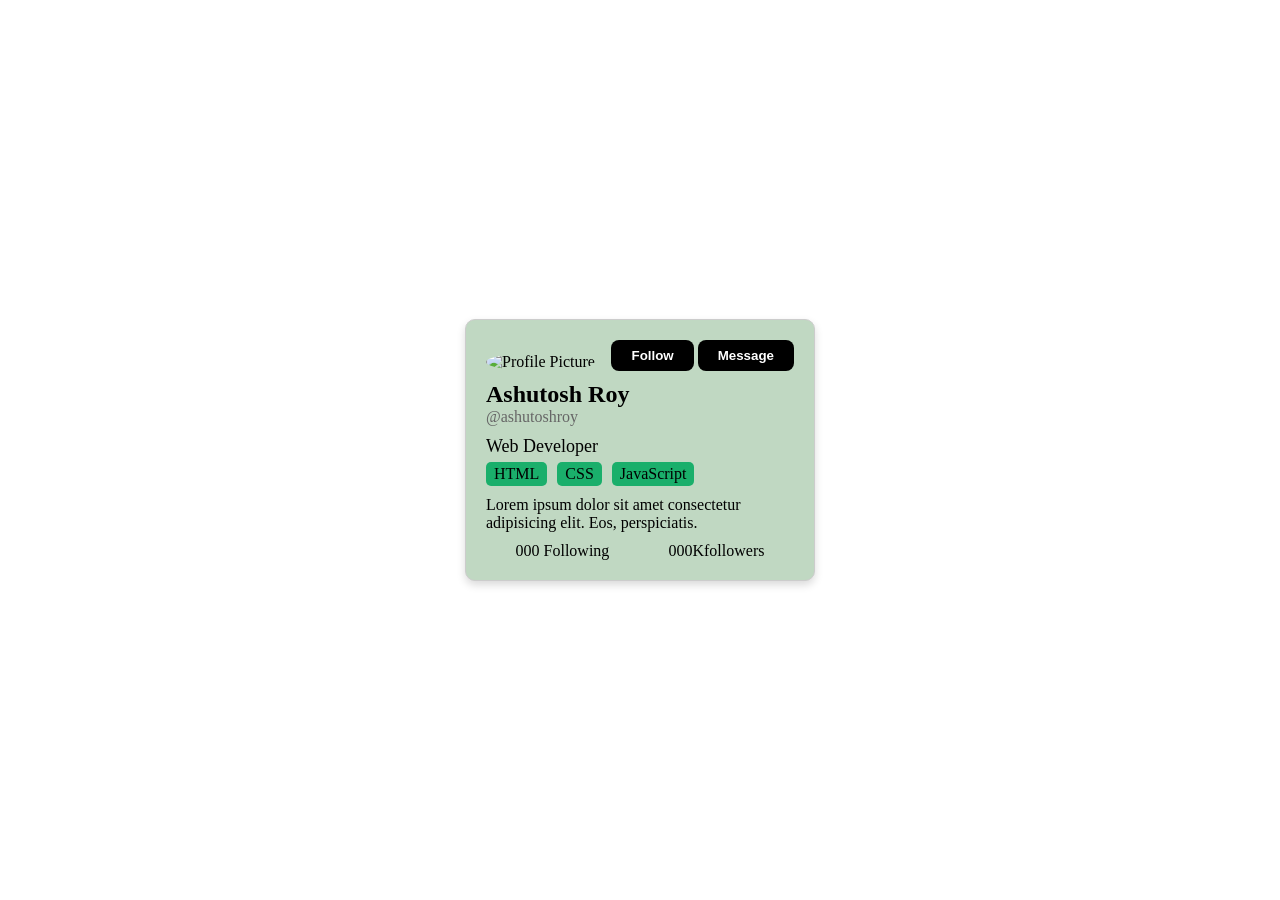
==== profileCard/index.html @ 8451ef29 "msg section complete" ====
<!doctype html>
<html lang="en">
  <head>
    <meta charset="UTF-8" />
    <meta name="viewport" content="width=device-width, initial-scale=1.0" />
    <title>Profile Card</title>
    <link rel="stylesheet" href="style.css" />
  </head>
  <body>
    <main>
      <div class="profile-card">
        <div class="profile-img">
          <div>
            <img
              src="https://scontent.fcgp33-1.fna.fbcdn.net/v/t39.30808-6/760701305_1009071175287893_6641979236256348585_n.jpg?stp=dst-jpg_tt6&cstp=mx960x959&ctp=s960x959&_nc_cat=107&_nc_map=urlgen_bucketless&ccb=1-7&_nc_sid=6ee11a&_nc_ohc=PHrtDHbWJ4sQ7kNvwG1j0xv&_nc_oc=Adpw-MjNd9lQf6z53fUqGbp8WPai1SSIusvFQdc_3sqGHiRaQjH8hRCvF6nf2wjOO8A&_nc_zt=23&_nc_ht=scontent.fcgp33-1.fna&_nc_gid=Yx7TYS5K0XshyUG4z9rDUg&_nc_ss=7b2a8&oh=00_AQPL0WAyKhYHFSP_0VEOaS1e_TnsqizIqiRP2MeIBCXHdQ&oe=6AC12F71"
              alt="Profile Picture"
            />
          </div>
          <div class="profile-actions">
            <button class="follow-btn">Follow</button>
            <button class="message-btn">Message</button>
          </div>
        </div>
        <div id="msgContainer" class="messageContainer">
          <input type="text" placeholder="Hello! How can I help you?" />
          <button>Send</button>
        </div>
        <div class="profile-info">
          <h1 class="profile-title">Ashutosh Roy</h1>
          <p class="profile-username">@ashutoshroy</p>
          <p class="profession">Web Developer</p>
          <div class="skills">
            <p class="skill">HTML</p>
            <p class="skill">CSS</p>
            <p class="skill">JavaScript</p>
          </div>
          <p class="profile-bio">
            Lorem ipsum dolor sit amet consectetur adipisicing elit. Eos,
            perspiciatis.
          </p>
        </div>
        <div class="profile-stats">
          <p><span>000</span> Following</p>
          <p><span>000K</span>followers</p>
        </div>
      </div>
    </main>
    <script src="scripts/main.js"></script>
  </body>
</html>
---- profileCard/style.css ----
* {
  padding: 0;
  margin: 0;
  box-sizing: border-box;
}
main {
  width: 100%;
  height: 100vh;
  display: flex;
  justify-content: center;
  align-items: center;
}
.profile-card {
  max-width: 350px;
  border-radius: 10px;
  padding: 20px 20px;
  background-color: #c0d8c2;
  border: 1px solid #ccc;
  box-shadow: 0px 4px 8px rgba(0, 0, 0, 0.15);
}
.profile-img {
  display: flex;
  justify-content: space-between;
  align-items: end;
}
.profile-img img {
  width: 100px;
  height: 100px;
  border-radius: 50%;
  object-fit: cover;
}
.profile-title {
  font-size: 24px;
  font-weight: bold;
  margin-top: 10px;
}
.profile-username {
  font-size: 16px;
  color: #666;
  margin-bottom: 10px;
}
.profession {
  font-size: 18px;
  margin-bottom: 5px;
}
.skills {
  display: flex;
  flex-wrap: wrap;
  align-items: center;
  gap: 10px;
  margin-bottom: 10px;
}
.skills .skill {
  background: #1aaf6b;
  padding: 3px 8px;
  border-radius: 5px;
}
.profile-stats {
  display: flex;
  justify-content: space-around;
  align-items: center;
}
.profile-bio {
  margin-bottom: 10px;
}
.profile-actions button {
  border: none;
  outline: none;
  background: transparent;
  background-color: black;
  color: white;
  padding: 8px 20px;
  border-radius: 8px;
  font-weight: 600;
  cursor: pointer;
}

.profile-actions button:hover {
  background-color: #333;
}

#msgContainer {
  margin: 10px 0;
}

#msgContainer input{
  padding: 4px 15px;
  outline: none;
  border: none;
  border-radius: 8px;
  margin-right: 10px;
  
}


#msgContainer button{
  border: none;
  outline: none;
  background: transparent;
  background-color: black;
  color: white;
  padding: 8px 20px;
  border-radius: 8px;
  font-weight: 600;
  cursor: pointer;
}

.messageContainer{
  display: none ;
}
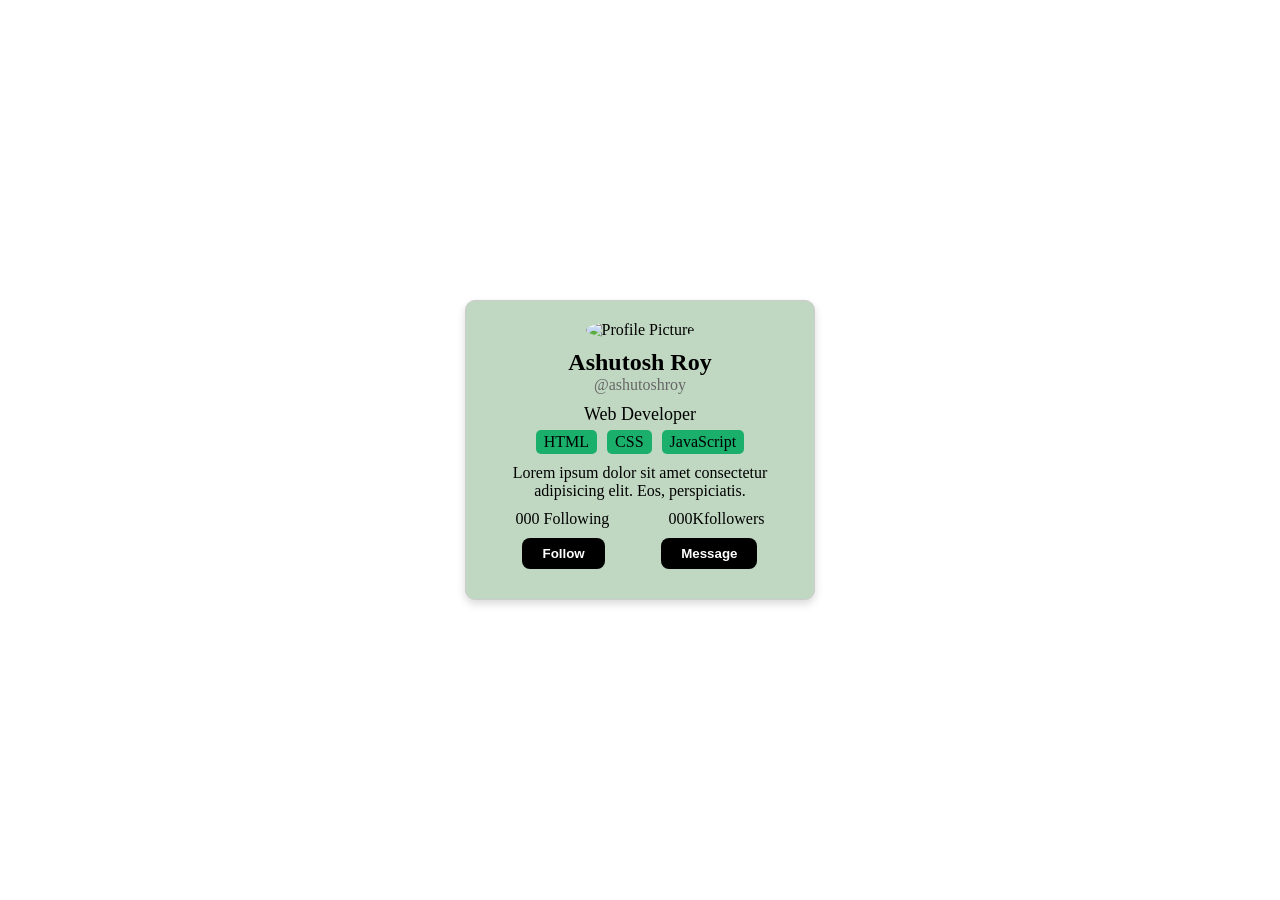
==== commit 441a1992: "message delete button complete" ====
--- a/profileCard/index.html
+++ b/profileCard/index.html
@@ -5,6 +5,13 @@
     <meta name="viewport" content="width=device-width, initial-scale=1.0" />
     <title>Profile Card</title>
     <link rel="stylesheet" href="style.css" />
+    <link
+      rel="stylesheet"
+      href="https://cloudflare.com"
+      integrity="sha512-DTOQO9RWCH3ppGqcWaEA1BIZOC6xxalwEsw9c2QQeAIftl+Vegovlnee1c9QX4TctnWMn13TZye+giMm8e2LwA=="
+      crossorigin="anonymous"
+      referrerpolicy="no-referrer"
+    />
   </head>
   <body>
     <main>
@@ -16,15 +23,8 @@
               alt="Profile Picture"
             />
           </div>
-          <div class="profile-actions">
-            <button class="follow-btn">Follow</button>
-            <button class="message-btn">Message</button>
-          </div>
         </div>
-        <div id="msgContainer" class="messageContainer">
-          <input type="text" placeholder="Hello! How can I help you?" />
-          <button>Send</button>
-        </div>
+
         <div class="profile-info">
           <h1 class="profile-title">Ashutosh Roy</h1>
           <p class="profile-username">@ashutoshroy</p>
@@ -43,6 +43,15 @@
           <p><span>000</span> Following</p>
           <p><span>000K</span>followers</p>
         </div>
+        <div class="profile-actions">
+          <button class="follow-btn">Follow</button>
+          <button class="message-btn">Message</button>
+        </div>
+        <div id="msgContainer" class="messageContainer">
+          <input type="text" id="inputMsg" />
+          <button id="sendMsg">Send</button>
+        </div>
+        <div class="displayMsg"></div>
       </div>
     </main>
     <script src="scripts/main.js"></script>
--- a/profileCard/style.css
+++ b/profileCard/style.css
@@ -17,12 +17,9 @@
   background-color: #c0d8c2;
   border: 1px solid #ccc;
   box-shadow: 0px 4px 8px rgba(0, 0, 0, 0.15);
+  text-align: center;
 }
-.profile-img {
-  display: flex;
-  justify-content: space-between;
-  align-items: end;
-}
+
 .profile-img img {
   width: 100px;
   height: 100px;
@@ -46,6 +43,7 @@
 .skills {
   display: flex;
   flex-wrap: wrap;
+  justify-content: center;
   align-items: center;
   gap: 10px;
   margin-bottom: 10px;
@@ -62,6 +60,13 @@
 }
 .profile-bio {
   margin-bottom: 10px;
+}
+.profile-actions {
+  gap: 20px;
+  display: flex;
+  justify-content: space-evenly;
+  align-items: center;
+  margin: 10px 0;
 }
 .profile-actions button {
   border: none;
@@ -83,17 +88,15 @@
   margin: 10px 0;
 }
 
-#msgContainer input{
+#msgContainer input {
   padding: 4px 15px;
   outline: none;
   border: none;
   border-radius: 8px;
   margin-right: 10px;
-  
 }
 
-
-#msgContainer button{
+#msgContainer button {
   border: none;
   outline: none;
   background: transparent;
@@ -105,7 +108,28 @@
   cursor: pointer;
 }
 
-.messageContainer{
-  display: none ;
+.messageContainer {
+  display: none;
 }
 
+.remove {
+  display: flex;
+  justify-content: space-between;
+  align-items: center;
+  gap: 10px;
+  margin-bottom: 10px;
+  background-color: #efebeb;
+  padding: 10px;
+  border-radius: 10px;
+}
+.del{
+  border: none;
+  outline: none;
+  background: transparent;
+  background-color: black;
+  color: white;
+  padding: 8px 20px;
+  border-radius: 8px;
+  font-weight: 600;
+  cursor: pointer;
+}
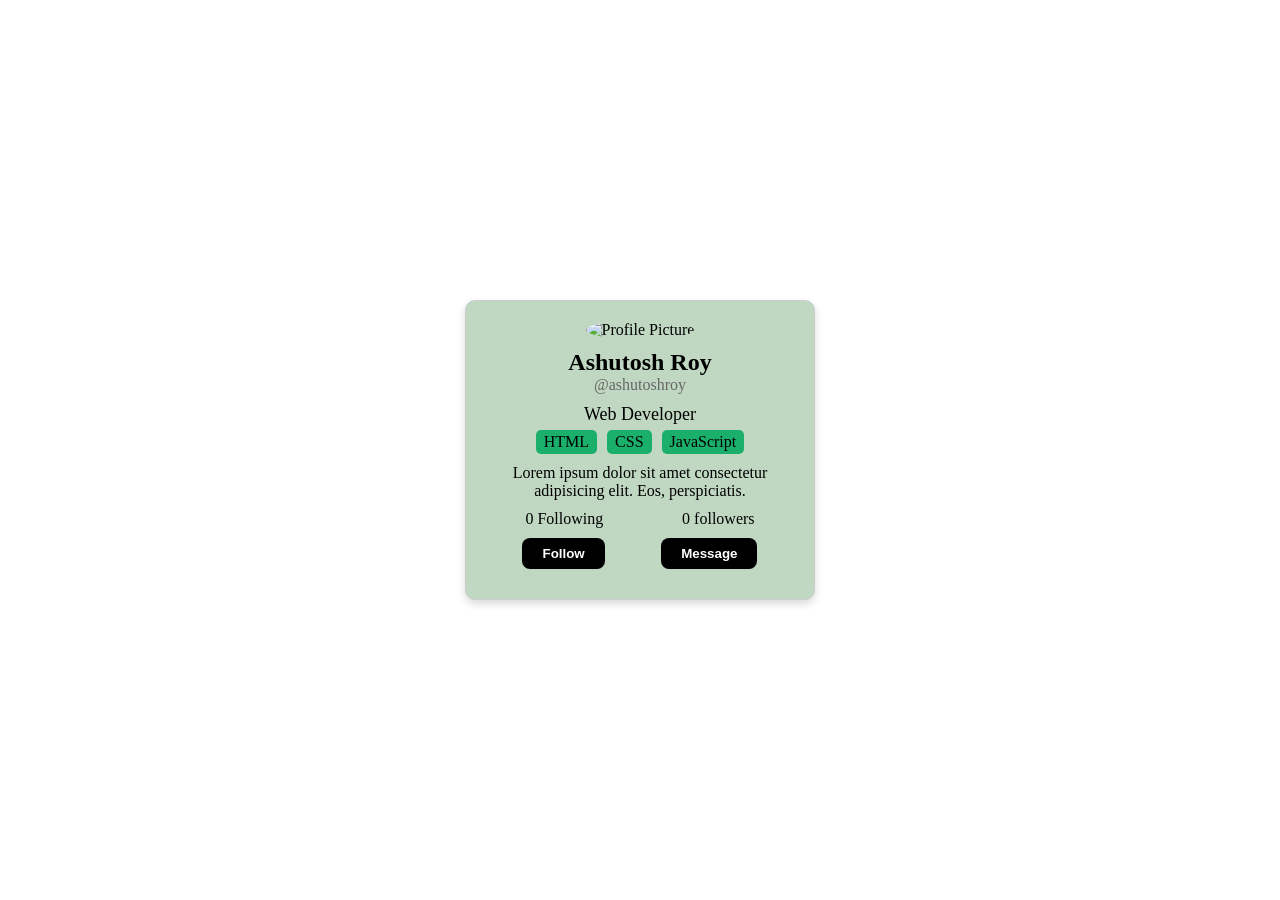
==== commit 58aa0ab5: "follower count section complete" ====
--- a/profileCard/index.html
+++ b/profileCard/index.html
@@ -40,15 +40,15 @@
           </p>
         </div>
         <div class="profile-stats">
-          <p><span>000</span> Following</p>
-          <p><span>000K</span>followers</p>
+          <p><span class="followCount">0</span> Following</p>
+          <p><span class="followCount">0</span> followers</p>
         </div>
         <div class="profile-actions">
           <button class="follow-btn">Follow</button>
           <button class="message-btn">Message</button>
         </div>
         <div id="msgContainer" class="messageContainer">
-          <input type="text" id="inputMsg" />
+          <input type="text" id="inputMsg" maxlength="10" />
           <button id="sendMsg">Send</button>
         </div>
         <div class="displayMsg"></div>
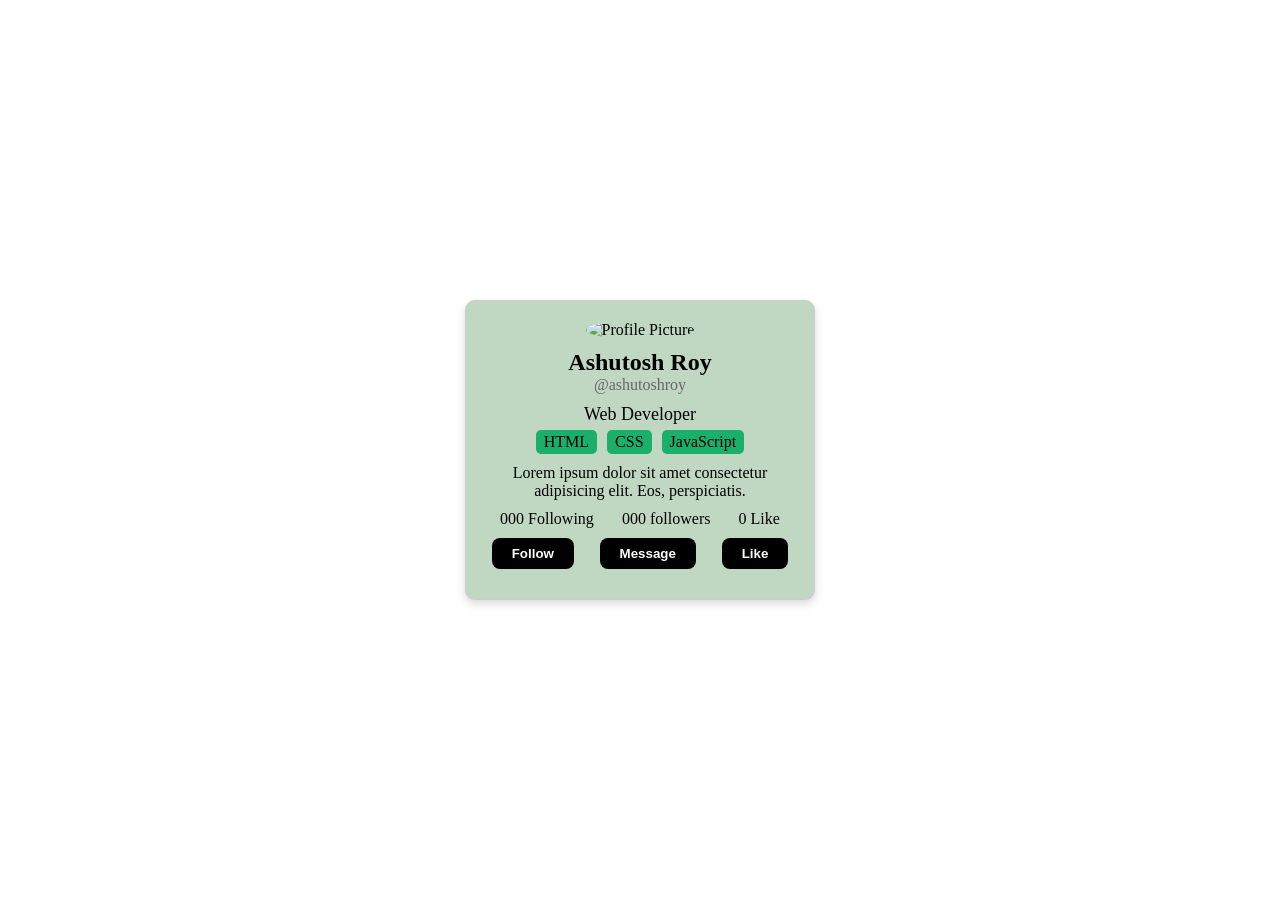
==== commit e3575ea7: "charCount added" ====
--- a/profileCard/index.html
+++ b/profileCard/index.html
@@ -40,16 +40,20 @@
           </p>
         </div>
         <div class="profile-stats">
-          <p><span class="followCount">0</span> Following</p>
-          <p><span class="followCount">0</span> followers</p>
+          <p><span class="followCount">000</span> Following</p>
+          <p><span class="followCount">000</span> followers</p>
+          <p><span class="likeCount">0</span> Like</p>
         </div>
         <div class="profile-actions">
           <button class="follow-btn">Follow</button>
           <button class="message-btn">Message</button>
+          <button class="likeBtn">Like</button>
         </div>
         <div id="msgContainer" class="messageContainer">
-          <input type="text" id="inputMsg" maxlength="10" />
+          <input type="text" id="inputMsg" maxlength="100" />
           <button id="sendMsg">Send</button>
+          <br>
+          <span class="charCount">0<span>/100</span></span>
         </div>
         <div class="displayMsg"></div>
       </div>
--- a/profileCard/style.css
+++ b/profileCard/style.css
@@ -133,3 +133,14 @@
   font-weight: 600;
   cursor: pointer;
 }
+.likeBtn{
+  border: none;
+  outline: none;
+  background: transparent;
+  background-color: black;
+  color: white;
+  padding: 8px 20px;
+  border-radius: 8px;
+  font-weight: 600;
+  cursor: pointer;
+}
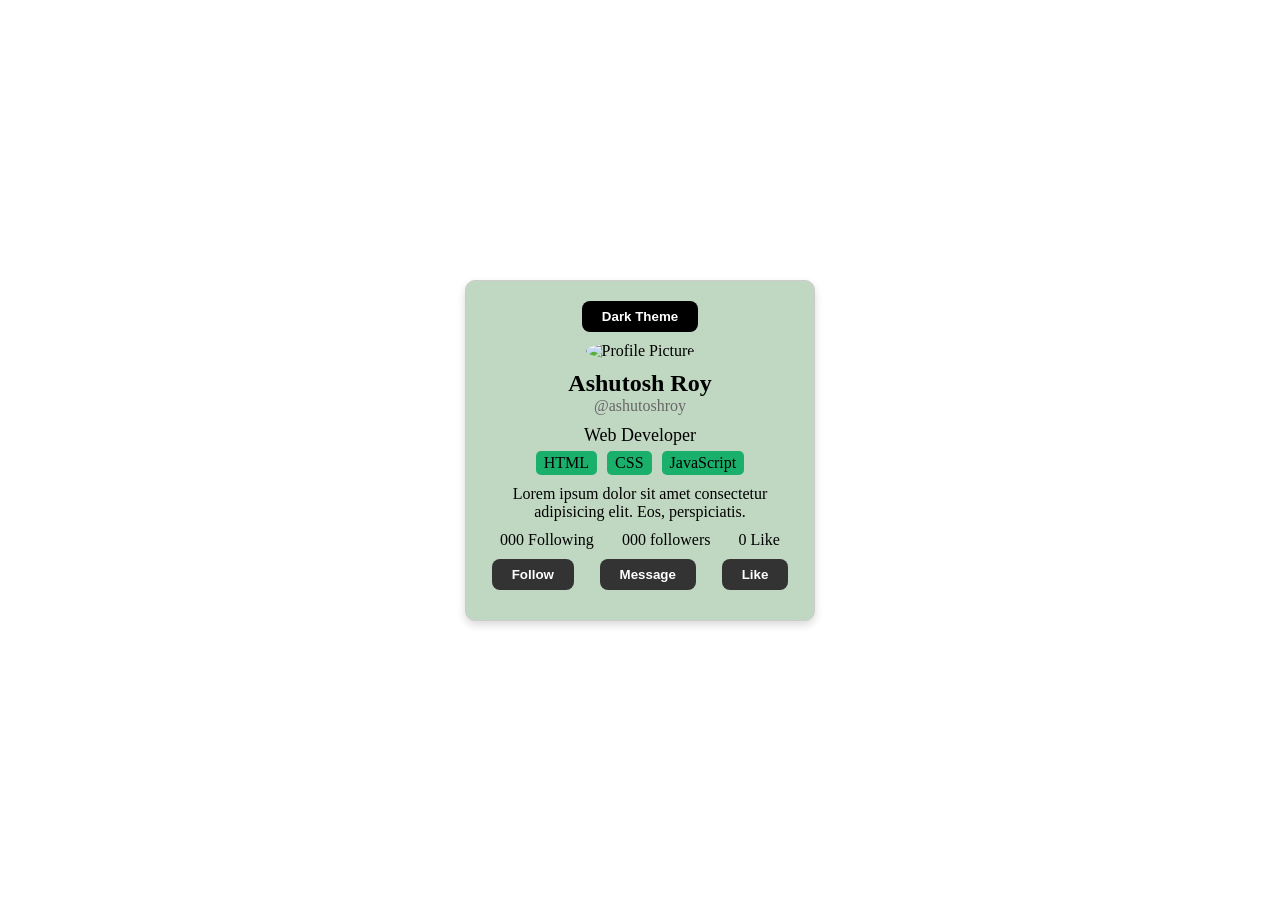
==== commit 5a17acbd: "add theme btn and set localstorage" ====
--- a/profileCard/index.html
+++ b/profileCard/index.html
@@ -16,6 +16,7 @@
   <body>
     <main>
       <div class="profile-card">
+        <button class="theme-btn">Dark Theme</button>
         <div class="profile-img">
           <div>
             <img
@@ -52,7 +53,7 @@
         <div id="msgContainer" class="messageContainer">
           <input type="text" id="inputMsg" maxlength="100" />
           <button id="sendMsg">Send</button>
-          <br>
+          <br />
           <span class="charCount">0<span>/100</span></span>
         </div>
         <div class="displayMsg"></div>
--- a/profileCard/style.css
+++ b/profileCard/style.css
@@ -18,6 +18,10 @@
   border: 1px solid #ccc;
   box-shadow: 0px 4px 8px rgba(0, 0, 0, 0.15);
   text-align: center;
+}
+
+.theme-btn {
+  margin-bottom: 10px;
 }
 
 .profile-img img {
@@ -68,7 +72,8 @@
   align-items: center;
   margin: 10px 0;
 }
-.profile-actions button {
+.profile-actions button,
+.theme-btn {
   border: none;
   outline: none;
   background: transparent;
@@ -80,7 +85,8 @@
   cursor: pointer;
 }
 
-.profile-actions button:hover {
+.profile-actions button,
+.theme-btn:hover {
   background-color: #333;
 }
 
@@ -122,7 +128,7 @@
   padding: 10px;
   border-radius: 10px;
 }
-.del{
+.del {
   border: none;
   outline: none;
   background: transparent;
@@ -133,7 +139,7 @@
   font-weight: 600;
   cursor: pointer;
 }
-.likeBtn{
+.likeBtn {
   border: none;
   outline: none;
   background: transparent;
@@ -144,3 +150,39 @@
   font-weight: 600;
   cursor: pointer;
 }
+
+body.dark-theme {
+  background-color: #111827;
+
+  color: #ffffff;
+}
+
+body.dark-theme .profile-card {
+  background-color: #1f2937;
+
+  border-color: #374151;
+
+  box-shadow: 0px 4px 12px rgba(0, 0, 0, 0.4);
+}
+
+body.dark-theme .profile-username {
+  color: #d1d5db;
+}
+
+body.dark-theme #msgContainer input {
+  background-color: #111827;
+
+  color: white;
+
+  border-color: #4b5563;
+}
+
+body.dark-theme #msgContainer input::placeholder {
+  color: #9ca3af;
+}
+
+body.dark-theme .remove {
+  background-color: #374151;
+
+  color: white;
+}
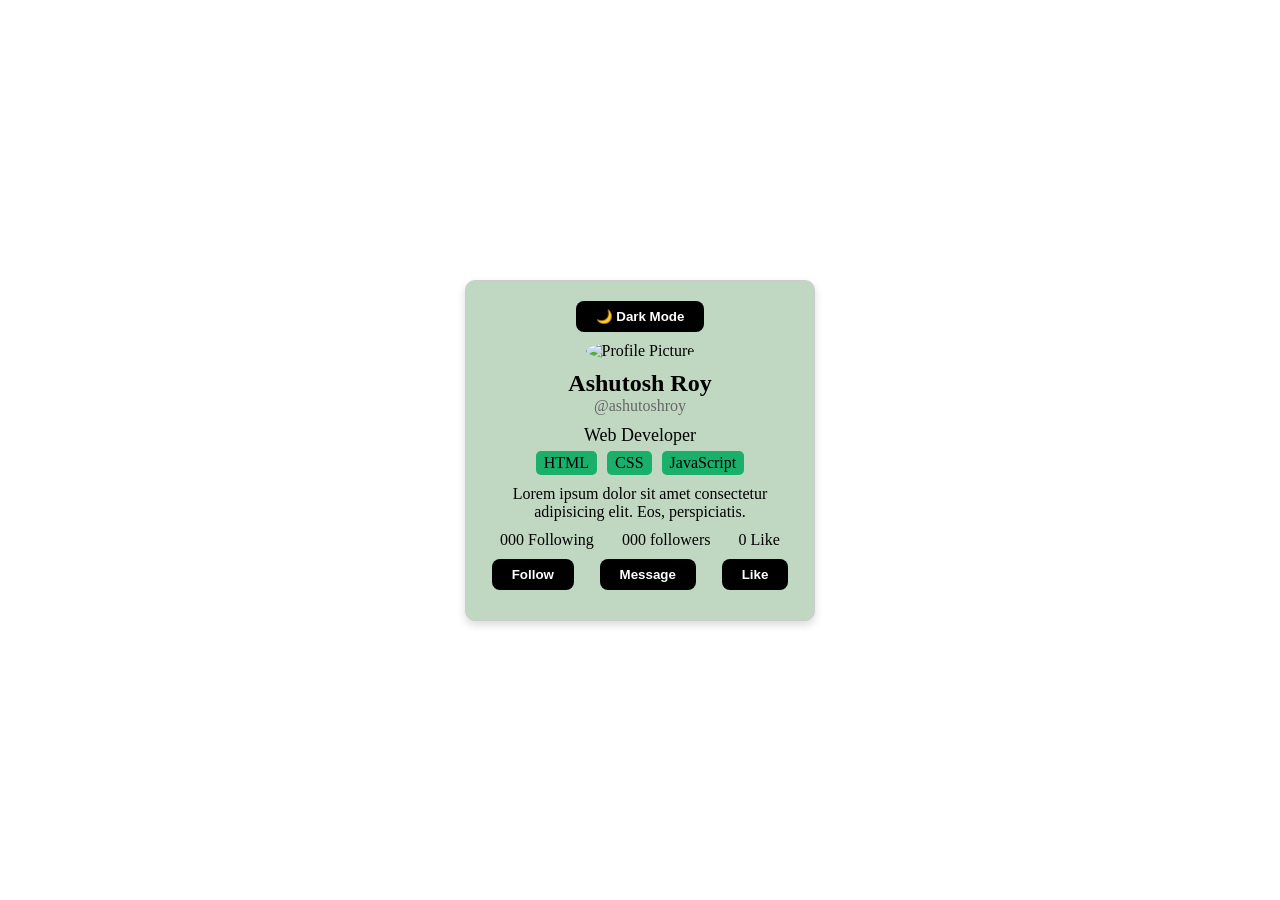
==== commit bf33c0ed: "complete the project" ====
--- a/profileCard/index.html
+++ b/profileCard/index.html
@@ -5,18 +5,14 @@
     <meta name="viewport" content="width=device-width, initial-scale=1.0" />
     <title>Profile Card</title>
     <link rel="stylesheet" href="style.css" />
-    <link
-      rel="stylesheet"
-      href="https://cloudflare.com"
-      integrity="sha512-DTOQO9RWCH3ppGqcWaEA1BIZOC6xxalwEsw9c2QQeAIftl+Vegovlnee1c9QX4TctnWMn13TZye+giMm8e2LwA=="
-      crossorigin="anonymous"
-      referrerpolicy="no-referrer"
-    />
   </head>
   <body>
     <main>
+      <!-- card container  -->
       <div class="profile-card">
-        <button class="theme-btn">Dark Theme</button>
+        <button class="theme-btn">🌙 Dark Mode</button>
+
+        <!-- profile img section  -->
         <div class="profile-img">
           <div>
             <img
@@ -25,7 +21,7 @@
             />
           </div>
         </div>
-
+<!-- profile information section  -->
         <div class="profile-info">
           <h1 class="profile-title">Ashutosh Roy</h1>
           <p class="profile-username">@ashutoshroy</p>
@@ -45,17 +41,20 @@
           <p><span class="followCount">000</span> followers</p>
           <p><span class="likeCount">0</span> Like</p>
         </div>
+        <!-- profile action btns  -->
         <div class="profile-actions">
           <button class="follow-btn">Follow</button>
           <button class="message-btn">Message</button>
           <button class="likeBtn">Like</button>
         </div>
+        <!-- message write container  -->
         <div id="msgContainer" class="messageContainer">
           <input type="text" id="inputMsg" maxlength="100" />
           <button id="sendMsg">Send</button>
           <br />
           <span class="charCount">0<span>/100</span></span>
         </div>
+        <!-- display msg section  -->
         <div class="displayMsg"></div>
       </div>
     </main>
--- a/profileCard/style.css
+++ b/profileCard/style.css
@@ -85,7 +85,7 @@
   cursor: pointer;
 }
 
-.profile-actions button,
+.profile-actions button:hover,
 .theme-btn:hover {
   background-color: #333;
 }
@@ -151,6 +151,8 @@
   cursor: pointer;
 }
 
+/* theme part start */
+
 body.dark-theme {
   background-color: #111827;
 
@@ -186,3 +188,29 @@
 
   color: white;
 }
+/* theme part end  */
+
+@media (max-width: 400px) {
+
+  .profile-card {
+    padding: 15px;
+  }
+
+  .profile-stats {
+    font-size: 12px;
+  }
+
+  .profile-actions {
+    gap: 5px;
+  }
+
+  .profile-actions button {
+    padding: 7px 10px;
+    font-size: 12px;
+  }
+
+  #msgContainer input {
+    width: 62%;
+  }
+
+}
